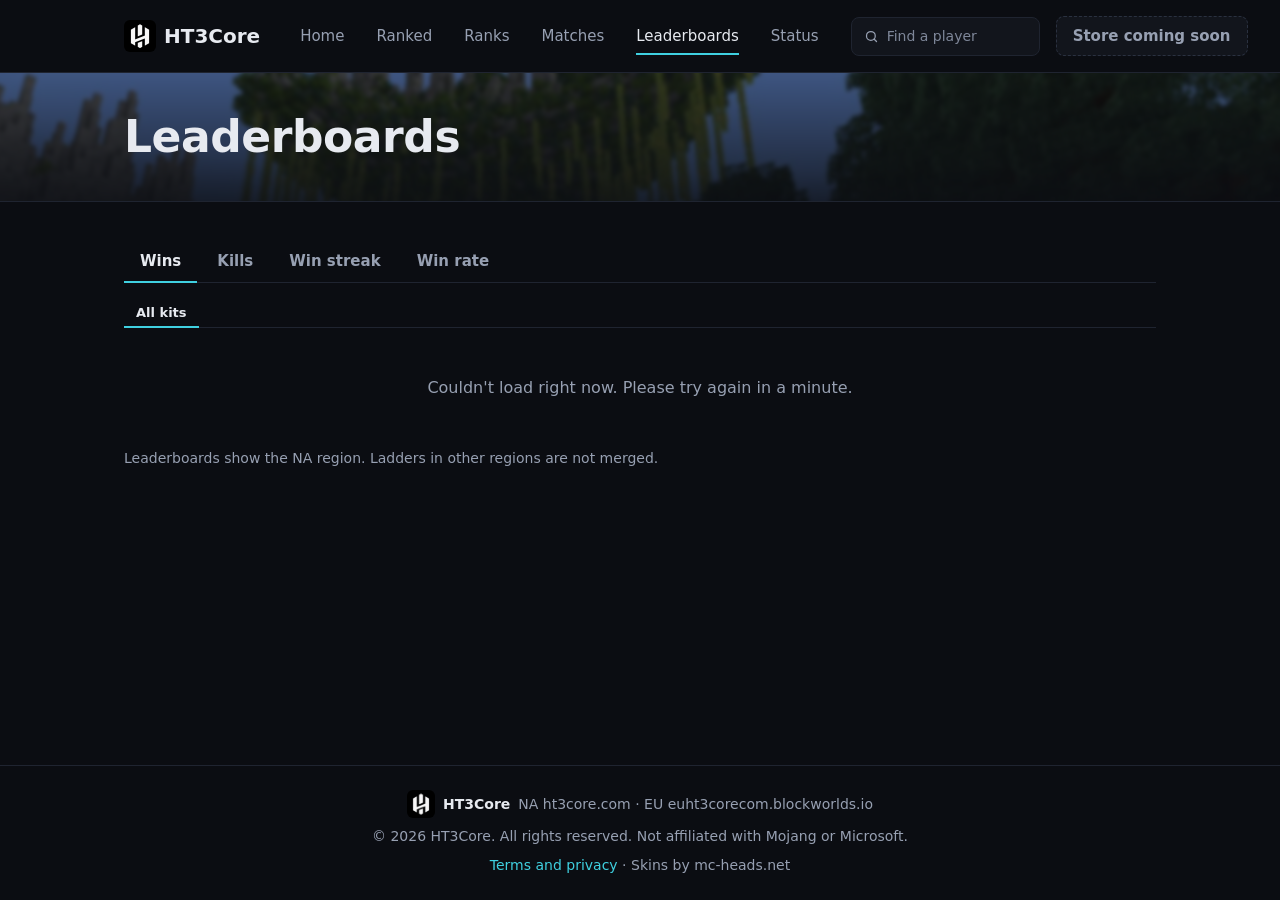
==== leaderboards.html @ 18a85a61 "HT3Core website - initial launch" ====
<!doctype html>
<html lang="en">
<head>
<meta charset="utf-8">
<meta http-equiv="Content-Security-Policy" content="default-src 'self'; script-src 'self'; style-src 'self' https://fonts.googleapis.com; font-src https://fonts.gstatic.com; img-src 'self' data: https://mc-heads.net https://crafatar.com https://minotar.net; connect-src 'self' https://api.mcsrvstat.us https://gist.githubusercontent.com http://ht3core.com:8095 https://ht3core.com http://euht3corecom.blockworlds.io:25384; base-uri 'self'; form-action 'none'; object-src 'none'">
<meta name="referrer" content="strict-origin-when-cross-origin">
<meta name="viewport" content="width=device-width,initial-scale=1">
<title>Leaderboards - HT3Core</title>
<meta name="description" content="HT3Core Minecraft PvP server: ranked duels, leaderboards and live stats.">
<meta name="theme-color" content="#0B0D12">
<link rel="icon" type="image/png" href="assets/logo.png">
<link rel="apple-touch-icon" href="assets/logo.png">
<meta property="og:type" content="website">
<meta property="og:site_name" content="HT3Core">
<meta property="og:title" content="Leaderboards - HT3Core">
<meta property="og:description" content="HT3Core Minecraft PvP server: ranked duels, leaderboards and live stats.">
<!-- TODO: replace SITE_URL with the final site address (e.g. youruser.github.io/repo or your domain) in every og:image/og:url -->
<meta property="og:image" content="https://SITE_URL/assets/hub-banner.jpg">
<meta name="twitter:card" content="summary_large_image">
<link href="https://fonts.googleapis.com/css2?family=Inter:wght@400;500;600;700&family=Space+Grotesk:wght@500;700&display=swap" rel="stylesheet">
<link rel="stylesheet" href="css/style.css">
</head>
<body>
<a class="skip" href="#main">Skip to content</a>
<main id="main">
<header class="pagehead"><div class="banner-bg" aria-hidden="true"></div><div class="wrap pagehead-in"><h1>Leaderboards</h1></div></header>
<section class="wrap sec"><div id="tabs"></div><div id="kits"></div><div id="table"></div><p class="muted note">Leaderboards show the NA region. Ladders in other regions are not merged.</p></section>
</main>
<script type="module" src="js/leaderboards-boot.js"></script>
</body>
</html>
---- css/style.css ----
/* HT3Core - flat dark theme. 8px grid. One accent (aqua), gold only for champions. */
:root{
  --bg:#0B0D12;--card:#12151C;--line:#1F2430;--line2:#2A3140;--zebra:#0F1218;
  --text:#E7EAF0;--muted:#97A0B2;--accent:#3FD0E0;--gold:#E8B93A;--green:#4CC38A;--red:#E5646E;
  --banner-img:url("../assets/hub-banner.jpg");  /* ONE variable for the home hero + every page banner. New screenshot: put it at assets/hub.png and run tools/make-banner.ps1 (crops out the HUD) */
  --r:8px;--display:"Space Grotesk",Inter,system-ui,sans-serif;
}
*{box-sizing:border-box}
html{scroll-behavior:smooth}
body{margin:0;font-family:Inter,system-ui,sans-serif;font-size:16px;color:var(--text);background:var(--bg);line-height:1.5;min-height:100vh;display:flex;flex-direction:column}
main{flex:1}
a{color:var(--accent);text-decoration:none}a:hover{text-decoration:underline}
:focus-visible{outline:2px solid var(--accent);outline-offset:2px;border-radius:4px}
.skip{position:absolute;left:-999px;top:0;background:#fff;color:#000;padding:8px 16px;z-index:100}.skip:focus{left:8px}
h1,h2,h3{font-family:var(--display);font-weight:700;letter-spacing:-.01em;line-height:1.1;margin:0}
h1{font-size:clamp(2.5rem,7vw,4rem)}
h2{font-size:1.5rem;margin:40px 0 16px}
.ph{font-size:clamp(1.9rem,4vw,2.5rem);margin:0 0 8px}
.muted{color:var(--muted);font-size:.875rem}.sub{color:var(--muted);margin:0 0 24px;max-width:640px}
.wrap{max-width:1080px;margin:0 auto;padding:0 24px}.sec{padding-top:40px;padding-bottom:24px}
.sec>h2:first-child,.sh h2{margin-top:0}
.sh{display:flex;justify-content:space-between;align-items:baseline;gap:16px;flex-wrap:wrap;margin-bottom:16px}.sh .sub{margin:4px 0 0;flex-basis:100%}
.ico{flex:none;vertical-align:-3px}
code{font-family:ui-monospace,Consolas,monospace;background:#0B0D12;border:1px solid var(--line);border-radius:4px;padding:1px 6px;font-size:.875rem}
.facts{margin:0;padding-left:20px;color:var(--muted)}.facts li{margin:8px 0}.facts strong{color:var(--text)}

/* nav */
.nav{position:sticky;top:0;z-index:50;background:var(--bg);border-bottom:1px solid var(--line)}
.navin{display:flex;align-items:center;gap:24px;height:64px}
.brand{display:flex;align-items:center;gap:8px;font-family:var(--display);font-size:1.25rem;font-weight:700;color:var(--text)!important;text-decoration:none!important;white-space:nowrap}
.brand img,.fbrand img{border-radius:6px;display:block}
.links{display:flex;gap:4px;flex:1}.links a{color:var(--muted);padding:8px 12px;font-weight:500;font-size:.9375rem;text-decoration:none}
.links a:hover{color:var(--text)}.links a.on{color:var(--text);box-shadow:inset 0 -2px 0 var(--accent)}
.search{display:flex;align-items:center;gap:8px;background:var(--card);border:1px solid var(--line);border-radius:var(--r);padding:0 12px;color:var(--muted)}
.search input{background:none;border:0;color:var(--text);padding:8px 0;width:140px;font:inherit;font-size:.875rem}.search input:focus{outline:0}.search:focus-within{border-color:var(--accent)}
.search input::placeholder{color:#7E8799}
.burger{display:none;background:none;border:0;padding:8px;cursor:pointer}.burger span{display:block;width:20px;height:2px;background:var(--text);margin:4px 0}

/* buttons */
.btn{display:inline-flex;align-items:center;gap:8px;padding:8px 16px;border-radius:var(--r);font-weight:600;font-size:.9375rem;border:1px solid var(--line2);background:var(--card);color:var(--text)!important;text-decoration:none!important;cursor:pointer;font-family:inherit;transition:border-color .15s,background .15s}
.btn:hover{border-color:var(--accent)}
.btn.primary{background:var(--accent);border-color:var(--accent);color:#06161A!important}.btn.primary:hover{background:#6BE0EC}
.btn.store{border-color:var(--gold);color:var(--gold)!important}.btn.store:hover{background:rgba(232,185,58,.1)}
.btn.store.soon{border-style:dashed;color:var(--muted)!important;border-color:var(--line2);cursor:default}
.btn.small{padding:8px 16px;white-space:nowrap}

/* hero */
.hero{position:relative;overflow:hidden;min-height:480px;border-bottom:1px solid var(--line);text-align:center}
.hero-bg{position:absolute;inset:-12px;background:radial-gradient(120% 90% at 50% 30%,transparent 40%,rgba(11,13,18,.7)),linear-gradient(180deg,rgba(11,13,18,.45) 0%,rgba(11,13,18,.55) 45%,rgba(11,13,18,.9) 80%,#0B0D12 100%),var(--banner-img) center 18%/cover no-repeat;filter:blur(2px)}
.hero-in{position:relative;padding-top:80px;padding-bottom:64px;min-height:420px}
.hero-logo{border-radius:12px;margin-bottom:16px;border:1px solid var(--line2)}
.lead{color:#C4CBD8;font-size:1.125rem;max-width:560px;margin:16px auto 32px}
.ip-row{display:flex;justify-content:center;margin-bottom:24px}
.ip-btn{display:flex;flex-direction:column;align-items:center;gap:0;background:rgba(18,21,28,.9);border:1px solid var(--line2);color:var(--text);border-radius:var(--r);padding:16px 40px;cursor:pointer;font:inherit;transition:border-color .15s}
.ip-btn:hover{border-color:var(--accent)}
.ip-text{font-family:var(--display);font-size:clamp(1.5rem,5vw,2rem);font-weight:700}
.ip-hint{display:flex;align-items:center;gap:8px;font-size:.8125rem;color:var(--muted)}.ip-btn.copied{border-color:var(--green)}.ip-btn.copied .ip-hint{color:var(--green)}
.cta{display:flex;gap:16px;justify-content:center;flex-wrap:wrap}
.status,.stats{display:flex;gap:16px;justify-content:center;flex-wrap:wrap;margin-top:40px}.stats{justify-content:flex-start;margin-top:16px}
.stat{background:rgba(18,21,28,.92);border:1px solid var(--line);border-radius:var(--r);padding:8px 24px;min-width:112px;text-align:center}
.stat b{display:block;font-family:var(--display);font-size:1.5rem;line-height:1.3;font-variant-numeric:tabular-nums}.stat span{color:var(--muted);font-size:.8125rem}
.dot{display:inline-block;width:8px;height:8px;border-radius:50%;margin-right:8px}.dot.on{background:var(--green)}.dot.off{background:#5A6275}

/* cards */
.grid{display:grid;gap:16px}.champs{grid-template-columns:repeat(auto-fill,minmax(176px,1fr))}.matches{grid-template-columns:repeat(auto-fill,minmax(320px,1fr))}.tiers{grid-template-columns:repeat(auto-fill,minmax(200px,1fr))}
.card{background:var(--card);border:1px solid var(--line);border-radius:var(--r);padding:16px;transition:border-color .15s}
.card:hover{border-color:var(--line2)}
.champ-card,.pod,.tiers .card{text-align:center}
.champ-card,.champion.card,.pod.champion{border-color:rgba(232,185,58,.45)}
.kitname{font-family:var(--display);font-size:.8125rem;font-weight:700;color:var(--muted);text-transform:uppercase;letter-spacing:.08em;margin-bottom:16px}
.champ-card .head.big{margin-bottom:8px}
.champ-card .cname,.pod .cname{display:block;font-weight:700;color:var(--gold)}
.elo{font-weight:600;font-variant-numeric:tabular-nums;color:var(--muted);font-size:.9375rem}.vacant{font-family:var(--display);font-size:1.25rem;color:var(--muted);padding:24px 0 8px}
.head{border-radius:4px;image-rendering:pixelated;display:block;margin:0 auto;background:#1A1F2A}.head.big{width:64px;height:64px;box-shadow:0 0 0 2px var(--gold)}.head.sm{width:32px;height:32px;display:inline-block;margin:0}
.head:not(.sm):not(.big){width:48px;height:48px}.tick .head.sm{width:24px;height:24px}
.plink{color:var(--text);font-weight:600}
.tier{display:inline-flex;align-items:center;gap:4px;padding:0 8px;border-radius:4px;font-weight:600;font-size:.8125rem;line-height:22px;color:var(--c);background:color-mix(in srgb,var(--c) 14%,transparent);border:1px solid color-mix(in srgb,var(--c) 40%,transparent);white-space:nowrap}
.rgtag{display:inline-block;background:#161A23;color:#9AA6BB;border-radius:4px;padding:0 5px;font-size:.625rem;font-weight:600;line-height:16px;letter-spacing:.04em;text-transform:uppercase;vertical-align:middle}
.kitchip{background:#1A1F2A;color:var(--muted);border-radius:4px;padding:0 8px;font-size:.75rem;font-weight:600;line-height:20px}
.delta{font-weight:600;font-variant-numeric:tabular-nums}.delta.up{color:var(--green)}.delta.down{color:var(--red)}

/* ticker */
.ticker{border:1px solid var(--line);border-radius:var(--r);background:var(--card);overflow:hidden}
.tick{display:flex;align-items:center;gap:8px;flex-wrap:wrap;padding:8px 16px}.tick:nth-child(even){background:var(--zebra)}.tick+.tick{border-top:1px solid var(--line)}.tick .muted{margin-left:auto}

/* podium */
.podium{display:flex;justify-content:center;align-items:flex-end;gap:16px;margin:16px 0 32px}
.pod{flex:1;min-width:0;overflow-wrap:anywhere;max-width:272px;background:var(--card);border:1px solid var(--line);border-radius:var(--r);padding:16px 8px;display:flex;flex-direction:column;align-items:center;gap:8px}
.pod.p1{padding-top:24px}.pod.p1 .body{height:256px}.pod .body{height:200px;width:auto}
.pod .medal{font-family:var(--display);font-weight:700;font-size:1.25rem;color:var(--muted)}.pod.p1 .medal{color:var(--gold)}

/* tables */
.tablewrap{overflow-x:auto;border:1px solid var(--line);border-radius:var(--r);background:var(--card)}
.tbl{width:100%;border-collapse:collapse;font-variant-numeric:tabular-nums}
.tbl th{color:var(--muted);font-size:.75rem;font-weight:600;text-transform:uppercase;letter-spacing:.06em;text-align:left;padding:8px 16px;border-bottom:1px solid var(--line2);background:#0F1218}
.tbl td{padding:8px 16px;border-top:1px solid var(--line)}.tbl tbody tr:nth-child(even) td{background:var(--zebra)}.tbl tbody tr:hover td{background:#171B24}
.tbl .num{text-align:right}.tbl .strong{font-weight:700}.tbl .pos{width:56px;color:var(--muted);font-weight:600}
.tbl tr.champion td{background:rgba(232,185,58,.07)}.tbl tr.champion .pos,.tbl tr.champion .plink{color:var(--gold)}
.cmds td:first-child{white-space:nowrap;width:1%}.cmds td:last-child{color:var(--muted)}
.who{display:flex;align-items:center;gap:16px;min-width:0;overflow-wrap:anywhere}

/* tabs */
.tabs{display:flex;gap:4px;flex-wrap:wrap;margin-bottom:16px;border-bottom:1px solid var(--line)}
.tab{background:none;border:0;border-bottom:2px solid transparent;color:var(--muted);padding:8px 16px;font:inherit;font-weight:600;font-size:.9375rem;cursor:pointer;margin-bottom:-1px}
.tab:hover{color:var(--text)}.tab.on{color:var(--text);border-bottom-color:var(--accent)}.subtabs .tab{padding:4px 12px;font-size:.8125rem}

/* ranks */
.ladder{display:grid;gap:8px}.tierrow{display:flex;align-items:center;gap:24px;flex-wrap:wrap;border-left:3px solid var(--c);padding:16px 24px}
.tierrow .tier{font-size:1rem;line-height:32px;padding:0 16px;min-width:152px;justify-content:center}
.range{font-family:var(--display);font-size:1.125rem;font-weight:700;min-width:144px;font-variant-numeric:tabular-nums}
.divs{display:flex;gap:8px;flex-wrap:wrap}.div{background:#1A1F2A;border-radius:4px;padding:0 8px;font-weight:600;font-size:.875rem;line-height:24px}.div em{color:var(--muted);font-style:normal;font-weight:400;margin-left:4px}

/* matches */
.match .mtop,.match .mbot{display:flex;justify-content:space-between;align-items:center;min-width:0;gap:8px}.match .mtop>*{min-width:0;overflow-wrap:anywhere}.vs{display:grid;grid-template-columns:1fr auto 1fr;align-items:center;gap:8px;margin:16px 0;text-align:center}
.side{display:flex;flex-direction:column;align-items:center;gap:4px;min-width:0;overflow-wrap:anywhere}.side small{color:var(--muted);font-size:.75rem}.side.win .plink{color:var(--green)}.side.lose{opacity:.8}
.score{font-family:var(--display);font-size:1.5rem;font-weight:700;font-variant-numeric:tabular-nums}.match.won{border-left:3px solid var(--green)}.match.lost{border-left:3px solid var(--red)}

/* player */
.phead{display:flex;gap:32px;align-items:center;flex-wrap:wrap}.hero-body{height:304px;width:auto}.pinfo{flex:1;min-width:256px}.pinfo h1{font-size:clamp(2rem,6vw,3rem);margin-bottom:8px}
.prow{display:flex;gap:16px;align-items:center;margin-bottom:8px}.onl{font-size:.875rem}

/* misc */
.empty{text-align:center;color:var(--muted);padding:32px}
.skel{height:40px;border-radius:var(--r);margin-bottom:8px;background:var(--card);animation:sh 1.4s infinite alternate}.skel.big{height:304px}@keyframes sh{to{background:var(--zebra)}}
.banner{padding:8px 16px;text-align:center;font-size:.875rem;font-weight:600;background:#2A2208;color:var(--gold);border-bottom:1px solid rgba(232,185,58,.5)}
.foot{border-top:1px solid var(--line);margin-top:64px;padding:24px 0;font-size:.875rem}.foot .wrap{display:flex;flex-direction:column;gap:8px;align-items:center;text-align:center}
.fbrand{display:flex;align-items:center;gap:8px}
.rv{opacity:0;transform:translateY(8px);transition:opacity .3s,transform .3s}.rv.in{opacity:1;transform:none}
@media(prefers-reduced-motion:reduce){*{animation:none!important;transition:none!important}.rv{opacity:1;transform:none}html{scroll-behavior:auto}}
@media(max-width:640px){.podium{gap:8px}.pod{padding:16px 4px}.pod.p1 .body{height:176px}.pod .body{height:136px}.hide-s{display:none}.hero-in{padding-top:48px;padding-bottom:40px}.hero-body{height:224px}.matches{grid-template-columns:1fr}.phead{justify-content:center;text-align:center}.prow,.stats{justify-content:center}.tierrow .tier{min-width:0}.wrap{padding:0 16px}.tbl td,.tbl th{padding:8px}}
.status{flex-direction:row}.hero .status{flex-wrap:wrap}
.stat.tps.good b{color:var(--green)}.stat.tps.warn b{color:var(--gold)}.stat.tps.bad b{color:var(--red)}
.sec .status{justify-content:flex-start;margin-top:0}
.filter{background:var(--card);border:1px solid var(--line);border-radius:var(--r);color:var(--text);padding:8px 16px;font:inherit;font-size:.875rem;width:200px}.filter:focus{outline:0;border-color:var(--accent)}
.pgrid{display:grid;grid-template-columns:repeat(auto-fill,minmax(224px,1fr));gap:8px}
.pcard{display:flex;align-items:center;gap:16px;background:var(--card);border:1px solid var(--line);border-radius:var(--r);padding:8px 16px;color:var(--text)!important;text-decoration:none!important}.pcard:hover{border-color:var(--accent)}
.pc-t{display:flex;flex-direction:column;flex:1;min-width:0;overflow-wrap:anywhere;line-height:1.3}
/* page banners */
.pagehead{position:relative;overflow:hidden;border-bottom:1px solid var(--line)}
.pagehead .banner-bg{position:absolute;inset:-12px;background:radial-gradient(120% 140% at 50% 20%,transparent 40%,rgba(11,13,18,.7)),linear-gradient(180deg,rgba(11,13,18,.5),rgba(11,13,18,.9)),var(--banner-img) center 18%/cover no-repeat;filter:blur(2px)}
.pagehead-in{position:relative;padding-top:40px;padding-bottom:40px}.pagehead h1{font-size:clamp(2rem,5vw,2.75rem)}.pagehead p{color:#C4CBD8;margin:8px 0 0;max-width:640px}
/* status panel */
.spanel{margin-bottom:24px}
.shead{display:flex;align-items:center;gap:8px;flex-wrap:wrap;margin-bottom:16px}.shead b{font-family:var(--display);font-size:1.5rem}.shead .dot{width:12px;height:12px}
.bigcount{font-family:var(--display);font-size:1.5rem;font-weight:700;margin-left:16px;font-variant-numeric:tabular-nums}.shead .muted{margin-left:auto}
.srow{display:flex;gap:16px;align-items:stretch;flex-wrap:wrap}
.tiles{display:flex;gap:8px;flex-wrap:wrap;flex:1}.tiles .stat{background:var(--card)}
.sip{display:flex;flex-direction:column;align-items:flex-start;gap:8px;justify-content:center}.sip .ip-btn{padding:8px 24px}.sip .ip-text{font-size:1.25rem}
.heads .sh{margin-bottom:8px}.heads h3{font-size:1.125rem}.headrow{display:flex;gap:8px;flex-wrap:wrap}.headrow .head{width:40px;height:40px}.headrow a:hover .head{box-shadow:0 0 0 2px var(--accent)}
.plhead{margin-top:32px}.skel-wrap{display:grid;gap:8px}
.regions{display:grid;grid-template-columns:repeat(2,minmax(0,1fr));gap:16px;margin-bottom:24px}
.region{padding:16px}.rg-h{display:flex;align-items:center;gap:8px;margin-bottom:8px}.rg-h b{font-family:var(--display);font-size:1.25rem}.rg-h .dot{width:12px;height:12px}
.rg-b{display:flex;align-items:baseline;gap:8px;flex-wrap:wrap}.rg-b .bigcount{margin-left:0}.rg-v{margin-left:auto}
@media(max-width:640px){.regions{grid-template-columns:1fr}}
.rpanels{margin-top:28px}.rpanel{margin-bottom:28px}.rpanel h2{margin:0 0 10px}.rpanels+*{margin-top:0}
@media(max-width:640px){.sip{width:100%}.shead .muted{margin-left:0}.pagehead-in{padding-top:24px;padding-bottom:24px}.hero-in{min-height:0}}
.play-label{font-family:var(--display);font-size:.8125rem;font-weight:700;letter-spacing:.12em;text-transform:uppercase;color:var(--accent);margin-bottom:8px;display:block}
.hero .ip-row{flex-direction:column;align-items:center}
.hero h1{text-shadow:0 2px 16px rgba(0,0,0,.6)}
.prose p{max-width:720px;color:var(--muted)}.prose h2{margin-top:32px}.prose h2:first-child{margin-top:0}
/* quality pass */
.steps{list-style:none;margin:0;padding:0;display:grid;grid-template-columns:repeat(auto-fit,minmax(224px,1fr));gap:16px}
.steps .card{position:relative;padding-top:24px}.steps b{font-family:var(--display);color:var(--accent);font-size:1.25rem}.steps h3{font-size:1.125rem;margin:8px 0}.steps p{margin:0;color:var(--muted);font-size:.9375rem}
.menu-store{display:none!important}
a,.tab,.btn,.pcard,.card,.tbl tbody tr td,.search{transition:color .15s,border-color .15s,background-color .15s,box-shadow .15s}
.links a:hover,.tab:hover{color:var(--text)}
.champ-card:hover{border-color:var(--gold)}
.tablewrap{max-width:100%}.tbl{min-width:420px}.tbl img{max-width:none}
img{max-width:100%}
@media(max-width:960px){.menu-open .menu-store{display:inline-flex!important;align-self:flex-start;margin-top:8px}}
@media(max-width:520px){.nav .nav-store{display:none}.burger{margin-left:auto}.brand{font-size:1.125rem}}
@media(max-width:640px){h2{font-size:1.25rem}.tick{padding:8px}.tick .muted{margin-left:0;width:100%}.sh{align-items:flex-start}.lead{font-size:1rem}}
/* header layout: brand | centred links | search + store */
.nav .navin{height:72px;gap:0}
.brand{margin-right:40px;flex:none}
.links{flex:1;justify-content:center;gap:32px}
.links a{padding:8px 0;border-radius:0}
.links a.on{box-shadow:inset 0 -2px 0 var(--accent)}
.navr{display:flex;align-items:center;gap:16px;flex:none;margin-left:32px}
.search{position:relative;cursor:text}
@media(max-width:1150px){
 .search{padding:8px;border-color:transparent;background:none}
 .search input{width:0;padding:0;border:0}
 .search:focus-within{background:var(--card);border-color:var(--accent)}
 .search:focus-within input{position:absolute;right:0;top:calc(100% + 8px);width:220px;padding:8px 16px;background:var(--card);border:1px solid var(--accent);border-radius:var(--r);z-index:5}
 .links{gap:24px}.navr{margin-left:16px}
}
@media(max-width:960px){
 .nav .navin{height:64px}
 .burger{display:block;margin-left:16px}
 .links,.search{display:none}
 .navr{margin-left:auto}
 .menu-open .navin{flex-wrap:wrap;height:auto;padding-top:8px;padding-bottom:16px}
 .menu-open .links{display:flex;flex-direction:column;align-items:flex-start;order:10;width:100%;gap:0;margin-top:8px}
 .menu-open .links a{padding:8px 0;width:100%}.menu-open .links a.on{box-shadow:none;color:var(--accent)}
 .menu-open .navr{order:11;width:100%;margin:8px 0 0}.menu-open .navr .nav-store{display:none}
 .menu-open .search{display:flex;width:100%;padding:0 16px;background:var(--card);border-color:var(--line)}.menu-open .search input{width:100%;position:static;padding:8px 0;border:0;background:none}
 .menu-open .search:focus-within input{position:static;width:100%;border:0}
}
@media(max-width:520px){.nav .nav-store{display:none}.brand{margin-right:0}}/* external tier lists */
.tlists{grid-template-columns:repeat(auto-fit,minmax(288px,1fr))}.tlist .sh{margin-bottom:8px}.tlist h3{font-size:1.125rem}
.chips{display:flex;flex-wrap:wrap;gap:8px}
.tchip{display:inline-flex;align-items:baseline;gap:8px;padding:4px 8px;border-radius:4px;border:1px solid color-mix(in srgb,var(--c) 45%,transparent);background:color-mix(in srgb,var(--c) 12%,transparent);font-size:.875rem}
.tchip em{font-style:normal;color:var(--muted)}.tchip b{color:var(--c)}.tchip small{color:var(--muted);font-size:.75rem}.tchip.none b{color:var(--muted);font-weight:500}.tchip.retired{opacity:.6}
.tlists{grid-template-columns:repeat(3,minmax(0,1fr))}.tchip.overall{margin-bottom:8px}
@media(max-width:860px){.tlists{grid-template-columns:1fr}}
.tlist .sh{align-items:center;margin-bottom:16px}.tlist .muted{margin:0 0 8px}
.bigtier{font-family:var(--display);font-weight:700;font-size:1.5rem;line-height:1;color:var(--c);background:color-mix(in srgb,var(--c) 14%,transparent);border:1px solid color-mix(in srgb,var(--c) 45%,transparent);border-radius:var(--r);padding:8px 16px;white-space:nowrap}.bigtier small{font-family:Inter,sans-serif;font-size:.8125rem;font-weight:500;color:var(--muted)}
.chips{display:grid;grid-template-columns:repeat(auto-fill,minmax(120px,1fr));gap:8px}
.tchip{flex-direction:column;align-items:flex-start;gap:0;padding:8px}.tchip em{font-size:.75rem}.tchip b{font-family:var(--display);font-size:1.125rem}
.skelchip{min-height:56px;background:var(--zebra);border-color:var(--line);animation:sh 1.4s infinite alternate}
.tlink{display:inline-block;margin-top:16px;font-size:.8125rem}
.tlists{align-items:start}

/* charts (js/chart.js) */
.chart{position:relative;margin:0;background:var(--card);border:1px solid var(--line);border-radius:var(--r);padding:14px;min-width:0;overflow:hidden}
.ch-title{font-family:var(--display);font-weight:700;margin-bottom:4px}
.ch-desc{margin:0 0 8px;font-size:.875rem}
.ch-holder{min-width:0;width:100%}
.ch-svg{display:block;max-width:100%;height:auto;touch-action:pan-y;outline-offset:2px}
.ch-line{fill:none;stroke:var(--accent);stroke-width:2.5;stroke-linejoin:round;stroke-linecap:round}
.ch-now{fill:var(--accent);stroke:var(--card);stroke-width:2}
.ch-peak{fill:var(--card);stroke:var(--text);stroke-width:2}
.ch-cur{fill:var(--text);stroke:var(--accent);stroke-width:2}
.ch-grid{stroke:var(--line);stroke-width:1}
.ch-axis{fill:var(--muted);font-size:11px}
.ch-band{font-size:10px;opacity:.7}
.ch-mark{fill:var(--accent);font-size:11px;font-weight:600}
.ch-mark.gold{fill:var(--text)}
.ch-ring{stroke:var(--line2)}
.ch-big{fill:var(--text);font-size:22px;font-weight:700;font-family:var(--display)}
.ch-donutbox{display:flex;align-items:center;gap:16px;flex-wrap:wrap}
.ch-legend{list-style:none;margin:0;padding:0;font-size:.875rem;color:var(--muted)}
.ch-legend .sw{display:inline-block;width:10px;height:10px;border-radius:2px;margin-right:6px}
.ch-tip{position:absolute;z-index:3;pointer-events:none;background:#0B0D12;border:1px solid var(--line2);border-radius:6px;padding:6px 9px;font-size:.8125rem;white-space:nowrap}
.ch-tip[hidden]{display:none}
@media (prefers-reduced-motion:no-preference){.ch-fill{transition:width .2s}}

/* player ELO layout: chart ~2/3, donut + stat tiles ~1/3, stacked on phones */
.elo-grid{display:grid;gap:16px;grid-template-columns:minmax(0,2fr) minmax(0,1fr);align-items:stretch;margin:16px 0}
.elo-grid>.chart{height:100%}
.elo-side{display:flex;flex-direction:column;gap:16px;min-width:0}
.elo-side .chart{flex:1}
.etiles{display:grid;grid-template-columns:1fr 1fr;gap:10px}
.etile{background:var(--card);border:1px solid var(--line);border-radius:var(--r);padding:10px 12px;min-width:0}
.etile b{display:block;font-family:var(--display);font-size:1.25rem}.etile span{color:var(--muted);font-size:.8125rem}
@media (max-width:760px){.elo-grid{grid-template-columns:minmax(0,1fr)}}
.matches.m3{grid-template-columns:repeat(3,minmax(0,1fr))}@media(max-width:959px){.matches.m3{grid-template-columns:repeat(2,minmax(0,1fr))}}@media(max-width:639px){.matches.m3{grid-template-columns:minmax(0,1fr)}}


.note{margin-top:16px;font-size:.875rem}

.addr-rows{display:flex;flex-direction:column;gap:8px;align-items:flex-start}.addr-row{display:flex;align-items:center;gap:8px}.addr-rg{font-family:var(--display);min-width:2.25rem;color:var(--accent)}
.addr-rows .ip-btn{flex-direction:row;gap:16px;padding:8px 16px}.addr-rows .ip-text{font-size:1rem}.hero-addr{align-items:center}
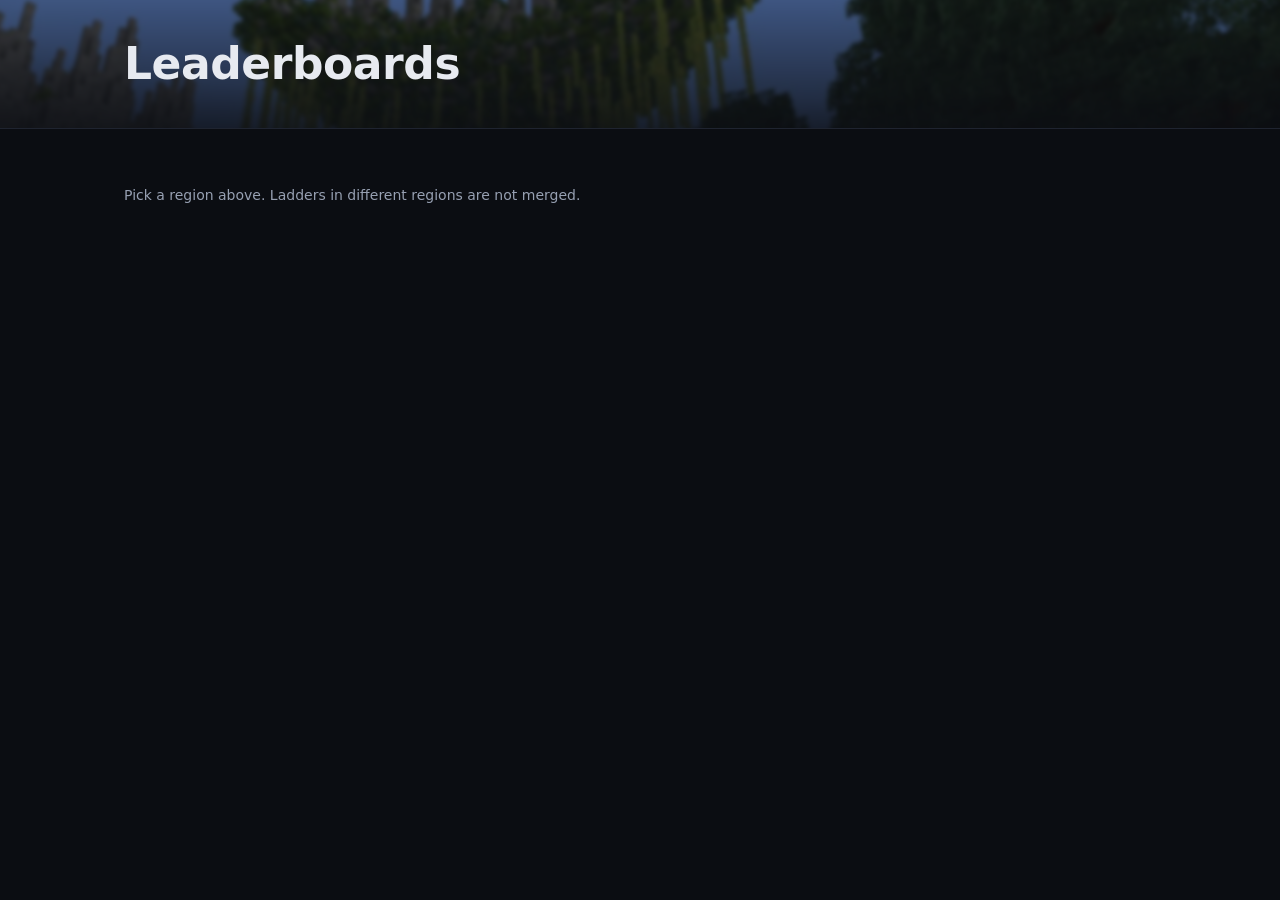
==== commit 66a888d9: "XSS hardening of el(), region toggle (NA/EU) on ranked/leaderboards/matches, EU address eu.ht3core.c" ====
--- a/leaderboards.html
+++ b/leaderboards.html
@@ -24,7 +24,7 @@
 <a class="skip" href="#main">Skip to content</a>
 <main id="main">
 <header class="pagehead"><div class="banner-bg" aria-hidden="true"></div><div class="wrap pagehead-in"><h1>Leaderboards</h1></div></header>
-<section class="wrap sec"><div id="tabs"></div><div id="kits"></div><div id="table"></div><p class="muted note">Leaderboards show the NA region. Ladders in other regions are not merged.</p></section>
+<section class="wrap sec"><div id="tabs"></div><div id="kits"></div><div id="table"></div><p class="muted note">Pick a region above. Ladders in different regions are not merged.</p></section>
 </main>
 <script type="module" src="js/leaderboards-boot.js"></script>
 </body>
--- a/css/style.css
+++ b/css/style.css
@@ -102,6 +102,7 @@
 /* tabs */
 .tabs{display:flex;gap:4px;flex-wrap:wrap;margin-bottom:16px;border-bottom:1px solid var(--line)}
 .tab{background:none;border:0;border-bottom:2px solid transparent;color:var(--muted);padding:8px 16px;font:inherit;font-weight:600;font-size:.9375rem;cursor:pointer;margin-bottom:-1px}
+.regionbar{margin-bottom:12px}.rgtabs{border-bottom:0;margin-bottom:0;gap:6px}.rgtabs .tab{border:1px solid var(--line);border-radius:999px;padding:4px 16px;margin-bottom:0;font-size:.8125rem}.rgtabs .tab.on{border-color:var(--accent);background:rgba(85,255,255,.08)}
 .tab:hover{color:var(--text)}.tab.on{color:var(--text);border-bottom-color:var(--accent)}.subtabs .tab{padding:4px 12px;font-size:.8125rem}
 
 /* ranks */
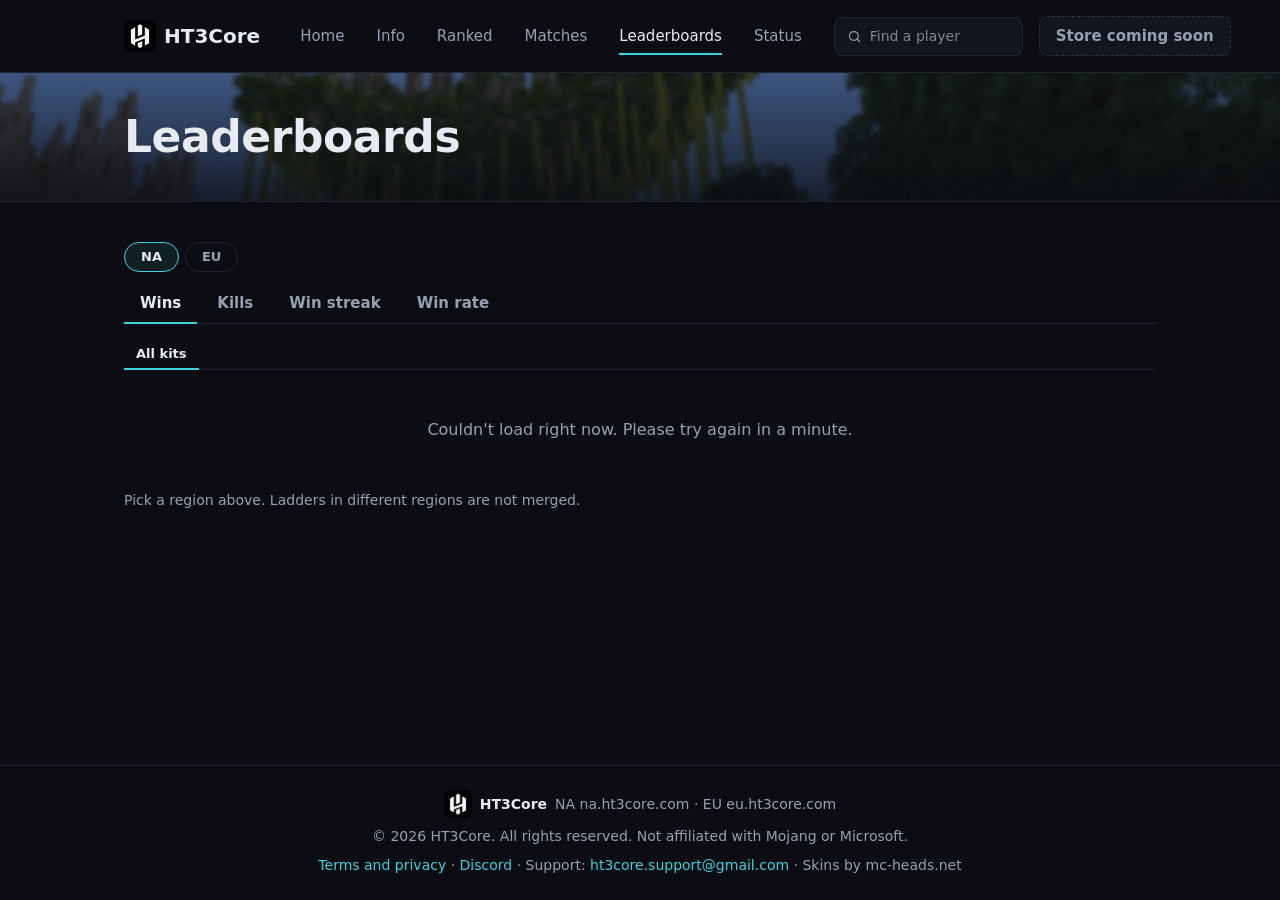
==== commit 880611fd: "Leaderboards: kills/streak always load the all-kits board, hide kit tabs, add note" ====
--- a/leaderboards.html
+++ b/leaderboards.html
@@ -2,7 +2,7 @@
 <html lang="en">
 <head>
 <meta charset="utf-8">
-<meta http-equiv="Content-Security-Policy" content="default-src 'self'; script-src 'self'; style-src 'self' https://fonts.googleapis.com; font-src https://fonts.gstatic.com; img-src 'self' data: https://mc-heads.net https://crafatar.com https://minotar.net; connect-src 'self' https://api.mcsrvstat.us https://gist.githubusercontent.com http://ht3core.com:8095 https://ht3core.com http://euht3corecom.blockworlds.io:25384; base-uri 'self'; form-action 'none'; object-src 'none'">
+<meta http-equiv="Content-Security-Policy" content="default-src 'self'; script-src 'self'; style-src 'self' https://fonts.googleapis.com; font-src https://fonts.gstatic.com; img-src 'self' data: https://mc-heads.net https://crafatar.com https://minotar.net; connect-src 'self' https://api.mcsrvstat.us https://gist.githubusercontent.com http://ht3core.com:8095 http://na.ht3core.com:8095 https://ht3core.com http://euht3corecom.blockworlds.io:25384; base-uri 'self'; form-action 'none'; object-src 'none'">
 <meta name="referrer" content="strict-origin-when-cross-origin">
 <meta name="viewport" content="width=device-width,initial-scale=1">
 <title>Leaderboards - HT3Core</title>
@@ -24,7 +24,7 @@
 <a class="skip" href="#main">Skip to content</a>
 <main id="main">
 <header class="pagehead"><div class="banner-bg" aria-hidden="true"></div><div class="wrap pagehead-in"><h1>Leaderboards</h1></div></header>
-<section class="wrap sec"><div id="tabs"></div><div id="kits"></div><div id="table"></div><p class="muted note">Pick a region above. Ladders in different regions are not merged.</p></section>
+<section class="wrap sec"><div id="tabs"></div><div id="kits"></div><p id="kitnote" class="muted note" hidden>Kills and win streak are tracked across all kits.</p><div id="table"></div><p class="muted note">Pick a region above. Ladders in different regions are not merged.</p></section>
 </main>
 <script type="module" src="js/leaderboards-boot.js"></script>
 </body>
--- a/css/style.css
+++ b/css/style.css
@@ -56,6 +56,8 @@
 .ip-text{font-family:var(--display);font-size:clamp(1.5rem,5vw,2rem);font-weight:700}
 .ip-hint{display:flex;align-items:center;gap:8px;font-size:.8125rem;color:var(--muted)}.ip-btn.copied{border-color:var(--green)}.ip-btn.copied .ip-hint{color:var(--green)}
 .cta{display:flex;gap:16px;justify-content:center;flex-wrap:wrap}
+.supportrow{display:flex;flex-wrap:wrap;gap:.6rem;justify-content:flex-start;align-items:stretch;float:none;text-align:left;margin:.5rem 0 .9rem}.supportrow .btn{justify-content:center;min-height:40px;padding:8px 16px}
+@media(max-width:640px){.supportrow .btn{flex:1 1 100%}}
 .status,.stats{display:flex;gap:16px;justify-content:center;flex-wrap:wrap;margin-top:40px}.stats{justify-content:flex-start;margin-top:16px}
 .stat{background:rgba(18,21,28,.92);border:1px solid var(--line);border-radius:var(--r);padding:8px 24px;min-width:112px;text-align:center}
 .stat b{display:block;font-family:var(--display);font-size:1.5rem;line-height:1.3;font-variant-numeric:tabular-nums}.stat span{color:var(--muted);font-size:.8125rem}
@@ -234,7 +236,7 @@
 .ch-legend{list-style:none;margin:0;padding:0;font-size:.875rem;color:var(--muted)}
 .ch-legend .sw{display:inline-block;width:10px;height:10px;border-radius:2px;margin-right:6px}
 .ch-tip{position:absolute;z-index:3;pointer-events:none;background:#0B0D12;border:1px solid var(--line2);border-radius:6px;padding:6px 9px;font-size:.8125rem;white-space:nowrap}
-.ch-tip[hidden]{display:none}
+.ch-tip[hidden]{display:none}#kits[hidden],#kitnote[hidden]{display:none}
 @media (prefers-reduced-motion:no-preference){.ch-fill{transition:width .2s}}
 
 /* player ELO layout: chart ~2/3, donut + stat tiles ~1/3, stacked on phones */
@@ -253,3 +255,4 @@
 
 .addr-rows{display:flex;flex-direction:column;gap:8px;align-items:flex-start}.addr-row{display:flex;align-items:center;gap:8px}.addr-rg{font-family:var(--display);min-width:2.25rem;color:var(--accent)}
 .addr-rows .ip-btn{flex-direction:row;gap:16px;padding:8px 16px}.addr-rows .ip-text{font-size:1rem}.hero-addr{align-items:center}
+#champ-tabs .regionbar{margin:2px 0 14px}
